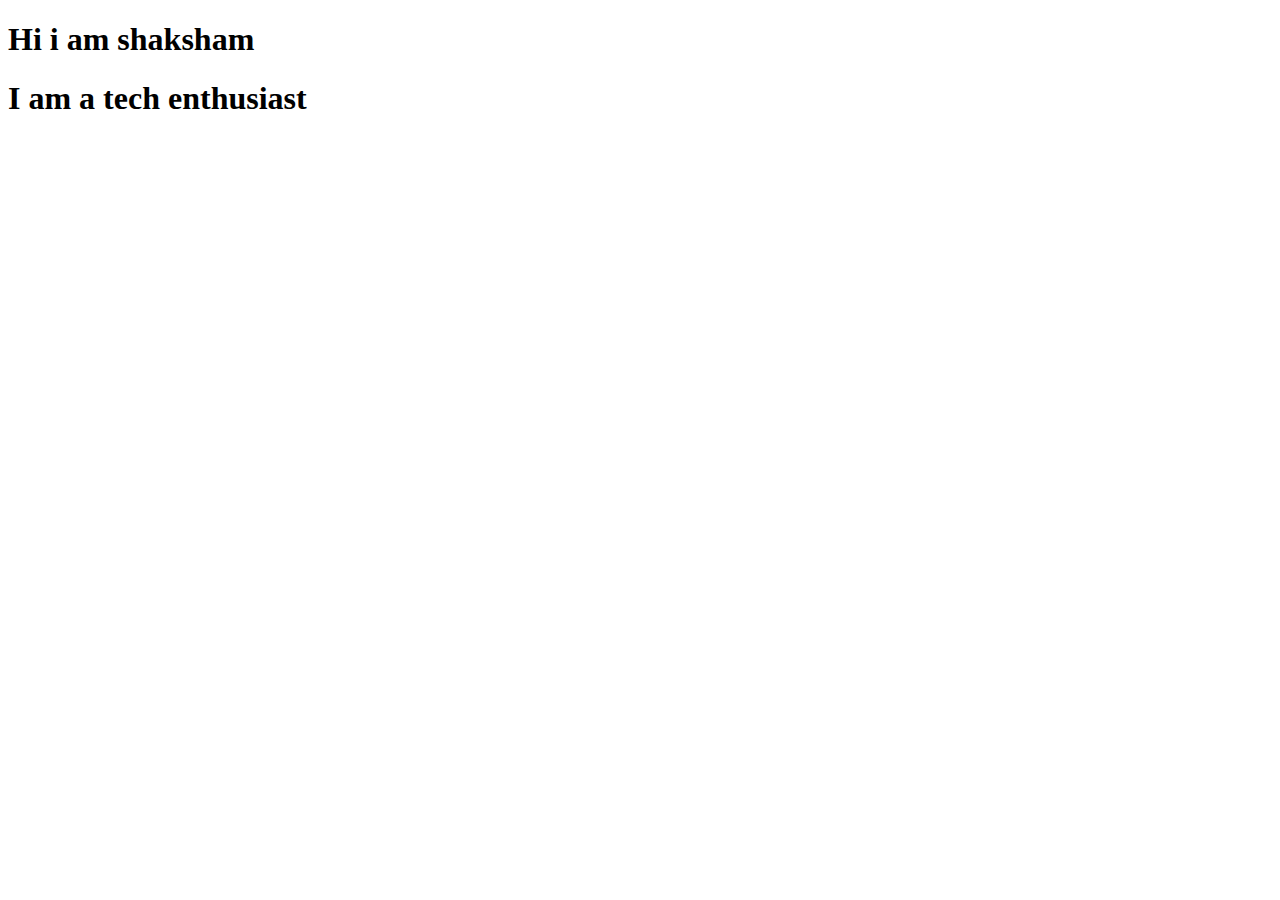
==== index.html @ f7bb296d "renaming the file" ====
<!DOCTYPE html>
<html lang="en">
  <head>
    <meta charset="UTF-8" />
    <meta http-equiv="X-UA-Compatible" content="IE=edge" />
    <meta name="viewport" content="width=device-width, initial-scale=1.0" />
    <title>Shaksham</title>
  </head>
  <body>
    <h1>Hi i am shaksham</h1>
    <h1>I am a tech enthusiast</h1>
  </body>
</html>
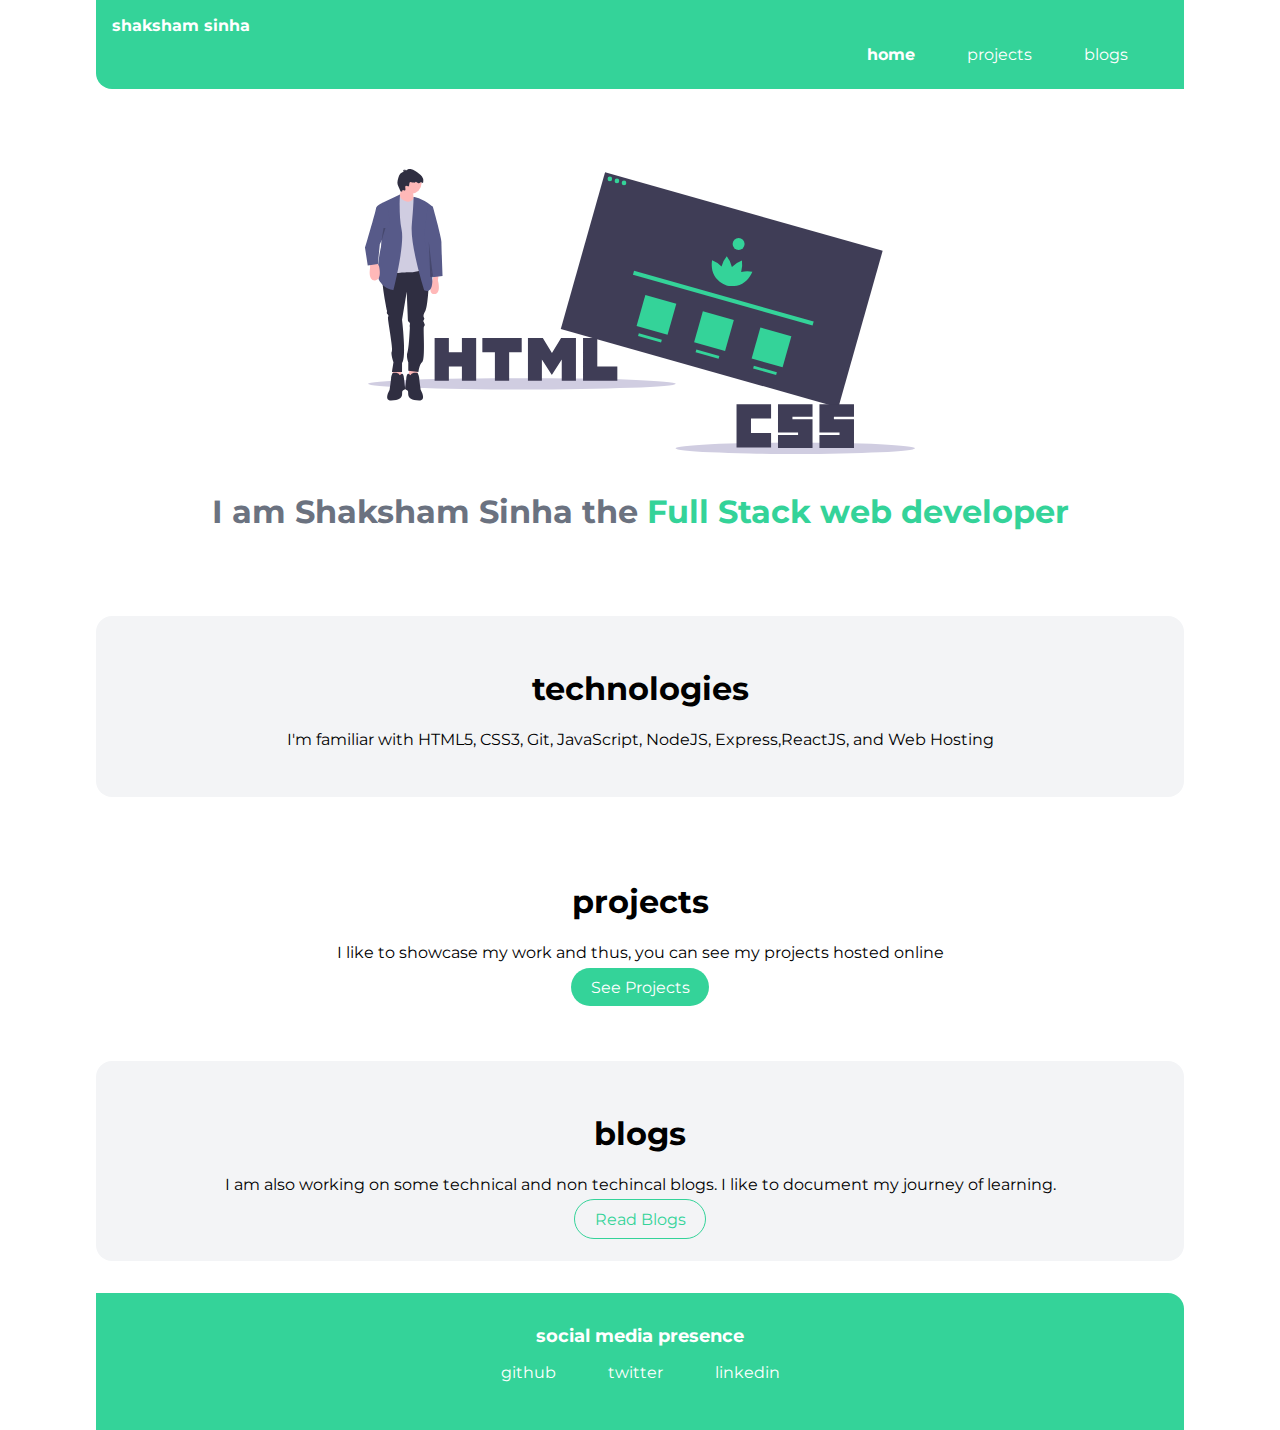
==== commit 05af8b2f: "feat- added all the details about me in the portfolio page" ====
--- a/index.html
+++ b/index.html
@@ -2,12 +2,84 @@
 <html lang="en">
   <head>
     <meta charset="UTF-8" />
-    <meta http-equiv="X-UA-Compatible" content="IE=edge" />
     <meta name="viewport" content="width=device-width, initial-scale=1.0" />
-    <title>Shaksham</title>
+    <title>PORTFOLIO | SHAKSHAM SINHA</title>
+    <link href="styles.css" rel="stylesheet" />
   </head>
   <body>
-    <h1>Hi i am shaksham</h1>
-    <h1>I am a tech enthusiast</h1>
+    <nav class="navigation container">
+      <div class="nav-brand"><a href="/">shaksham sinha</a></div>
+      <ul class="list-non-bullet nav-pills">
+        <li class="list-item-inline">
+          <a class="link link-active" href="/">home</a>
+        </li>
+        <li class="list-item-inline">
+          <a class="link" href="/projects.html">projects</a>
+        </li>
+        <li class="list-item-inline">
+          <a class="link" href="/blogs.html">blogs</a>
+        </li>
+      </ul>
+    </nav>
+
+    <header class="hero">
+      <img class="hero-img" src="images/hero.svg" />
+      <h1 class="hero-heading">
+        I am Shaksham Sinha the
+        <span class="heading-inverted"> Full Stack web developer</span>
+      </h1>
+    </header>
+
+    <section class="section ow">
+      <div class="container container-center">
+        <h1>technologies</h1>
+        <p>
+          I'm familiar with HTML5, CSS3, Git, JavaScript, NodeJS,
+          Express,ReactJS, and Web Hosting
+        </p>
+      </div>
+    </section>
+
+    <section class="section">
+      <div class="container container-center">
+        <h1>projects</h1>
+        <p>
+          I like to showcase my work and thus, you can see my projects hosted
+          online
+        </p>
+        <a class="link link-primary" href="/projects.html">See Projects</a>
+      </div>
+    </section>
+
+    <section class="section ow">
+      <div class="container container-center">
+        <h1>blogs</h1>
+        <p>
+          I am also working on some technical and non techincal blogs. I like to
+          document my journey of learning.
+        </p>
+        <a class="link link-secondary" href="/blogs.html">Read Blogs</a>
+      </div>
+    </section>
+
+    <footer class="footer">
+      <div class="footer-header">social media presence</div>
+      <ul class="social-links list-non-bullet">
+        <li class="list-item-inline">
+          <a class="link" href="https://github.com/shaksham08/"> github </a>
+        </li>
+        <li class="list-item-inline">
+          <a class="link" href="https://twitter.com/ShakshamSinha"> twitter </a>
+        </li>
+        <li class="list-item-inline">
+          <a
+            class="link"
+            href="https://www.linkedin.com/in/shaksham-sinha-788a19190/"
+          >
+            linkedin
+          </a>
+        </li>
+      </ul>
+    </footer>
   </body>
 </html>
--- a/styles.css
+++ b/styles.css
@@ -0,0 +1,211 @@
+@import url("https://fonts.googleapis.com/css2?family=Montserrat:wght@400;700&display=swap");
+
+:root {
+  --primary-color: #34d399;
+  --off-white: #f3f4f6;
+  --dark-gray: #6b7280;
+}
+
+body {
+  font-family: "Montserrat", sans-serif;
+  margin: 0px auto;
+  max-width: 85%;
+  width: 100%;
+}
+
+hr {
+  margin: 2rem 0rem;
+}
+
+/** spaces **/
+
+.margin-md {
+  margin: 2rem;
+}
+
+/** container **/
+.container {
+  padding: 0rem 1rem;
+}
+
+.container-center {
+  max-width: 900px;
+  width: 100%;
+  margin: auto;
+}
+
+/** links **/
+.link {
+  box-sizing: border-box;
+  text-decoration: none;
+  padding: 0.5rem 1rem;
+}
+
+.link-primary {
+  max-width: 140px;
+  padding: 0.6rem 1.2rem;
+  background-color: var(--primary-color);
+  color: #fff;
+  margin: 1rem auto;
+  border-radius: 2rem;
+}
+
+.link-secondary {
+  max-width: 140px;
+  margin: 1rem;
+  padding: 0.6rem 1.2rem;
+  border-radius: 2rem;
+  border: 1px solid var(--primary-color);
+  color: var(--primary-color);
+}
+
+/** look into BEM naming convention for CSS **/
+
+/** lists **/
+
+.list-non-bullet {
+  list-style: none;
+  padding-inline-start: 0px;
+}
+
+.list-item-inline {
+  display: inline;
+  padding: 0rem 0.5rem;
+}
+
+/** navigation **/
+
+.navigation {
+  background-color: var(--primary-color);
+  color: white;
+  padding: 1rem;
+  border-bottom-left-radius: 1rem;
+}
+
+.navigation .nav-brand {
+  font-weight: bold;
+}
+
+.nav-brand a {
+  text-decoration: none;
+  color: inherit;
+}
+
+.navigation .nav-pills {
+  text-align: right;
+  margin: 0.6rem 1rem;
+}
+
+.navigation .link {
+  color: white;
+}
+
+.navigation .link-active {
+  font-weight: bold;
+}
+
+/** header **/
+
+.hero {
+  padding: 2rem;
+  padding-top: 5rem;
+}
+
+.hero .hero-img {
+  max-width: 80%;
+  width: 550px;
+  display: block;
+  margin: auto;
+}
+
+.hero .hero-heading {
+  text-align: center;
+  padding-top: 1rem;
+  color: var(--dark-gray);
+}
+
+.hero .hero-heading .heading-inverted {
+  color: var(--primary-color);
+}
+
+/** sections **/
+
+.section {
+  padding: 2rem;
+  margin: 2rem 0;
+  border-radius: 1rem;
+  text-align: center;
+}
+
+.section h1 {
+  text-align: center;
+}
+
+.ow {
+  background-color: var(--off-white);
+}
+
+/** footers **/
+
+.footer {
+  background-color: var(--primary-color);
+  padding: 2rem 1rem;
+  text-align: center;
+  color: white;
+  border-top-right-radius: 1rem;
+}
+
+.footer .link {
+  color: white;
+}
+
+.footer .footer-header {
+  font-weight: bold;
+  font-size: large;
+}
+
+.footer ul {
+  padding-inline-start: 0px;
+}
+
+/** projects **/
+.showcase-list {
+  /* padding: 2rem; */
+  padding: 2rem;
+  border-radius: 1rem;
+  text-align: center;
+  margin: 3rem auto;
+}
+.showcase-list h1 {
+  margin: 0.5rem;
+}
+
+.showcase-list p {
+  padding-bottom: 1rem;
+}
+
+/** blogs **/
+
+.showcase-blog {
+  padding-bottom: 6rem;
+}
+
+@media (max-width: 900px) {
+  body {
+    max-width: 95%;
+    width: 100%;
+  }
+
+  .list-item-inline {
+    display: inline;
+    padding: 0rem;
+  }
+
+  .container-center {
+    width: auto;
+  }
+
+  .link-primary {
+    display: block;
+  }
+}
